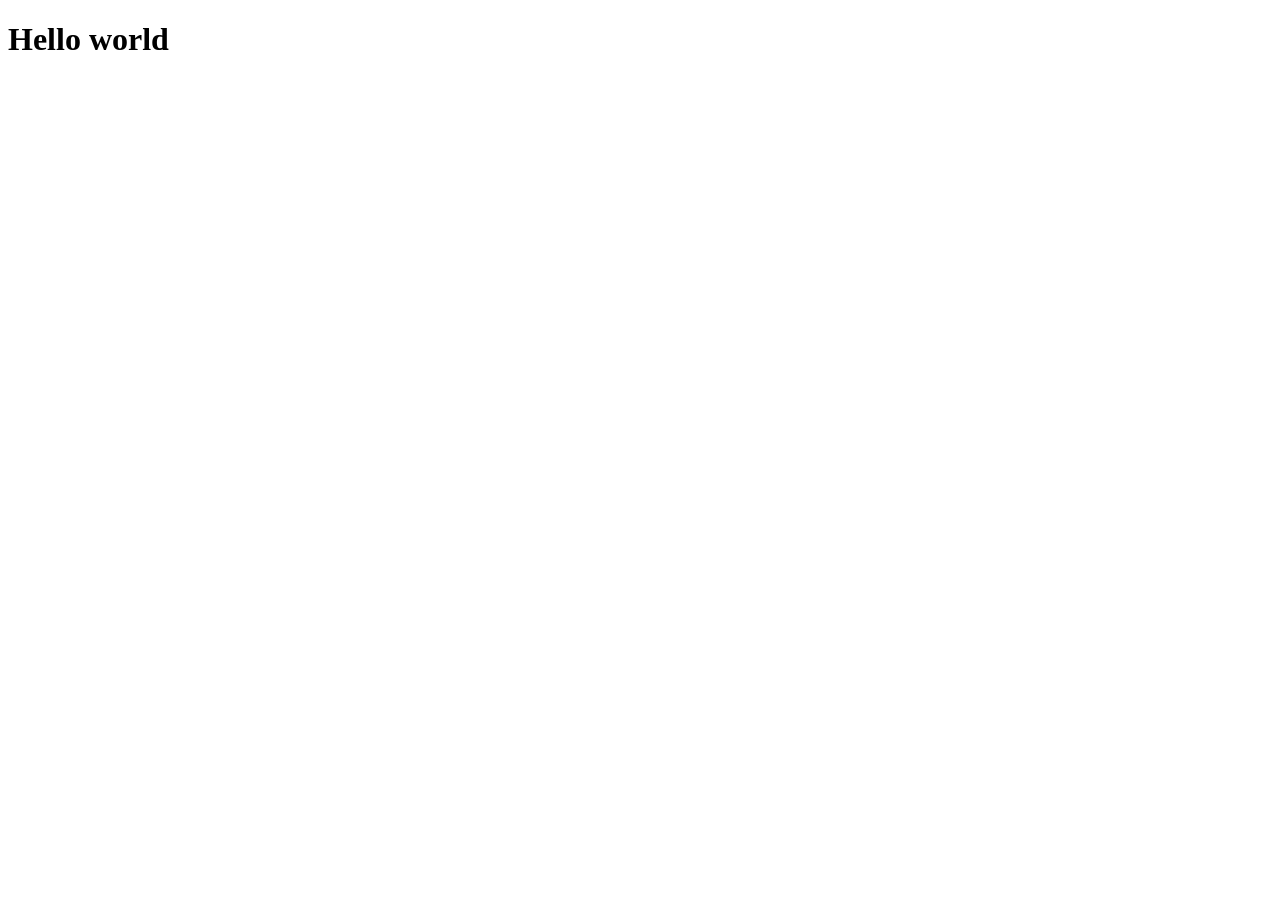
==== index.html @ 220b6db2 "feat: file add index html" ====
<!DOCTYPE html>
<html lang="en">
<head>
    <meta charset="UTF-8">
    <meta http-equiv="X-UA-Compatible" content="IE=edge">
    <meta name="viewport" content="width=device-width, initial-scale=1.0">
    <title>Document</title>
</head>
<body>
    <H1>Hello world</H1>
</body>
</html>
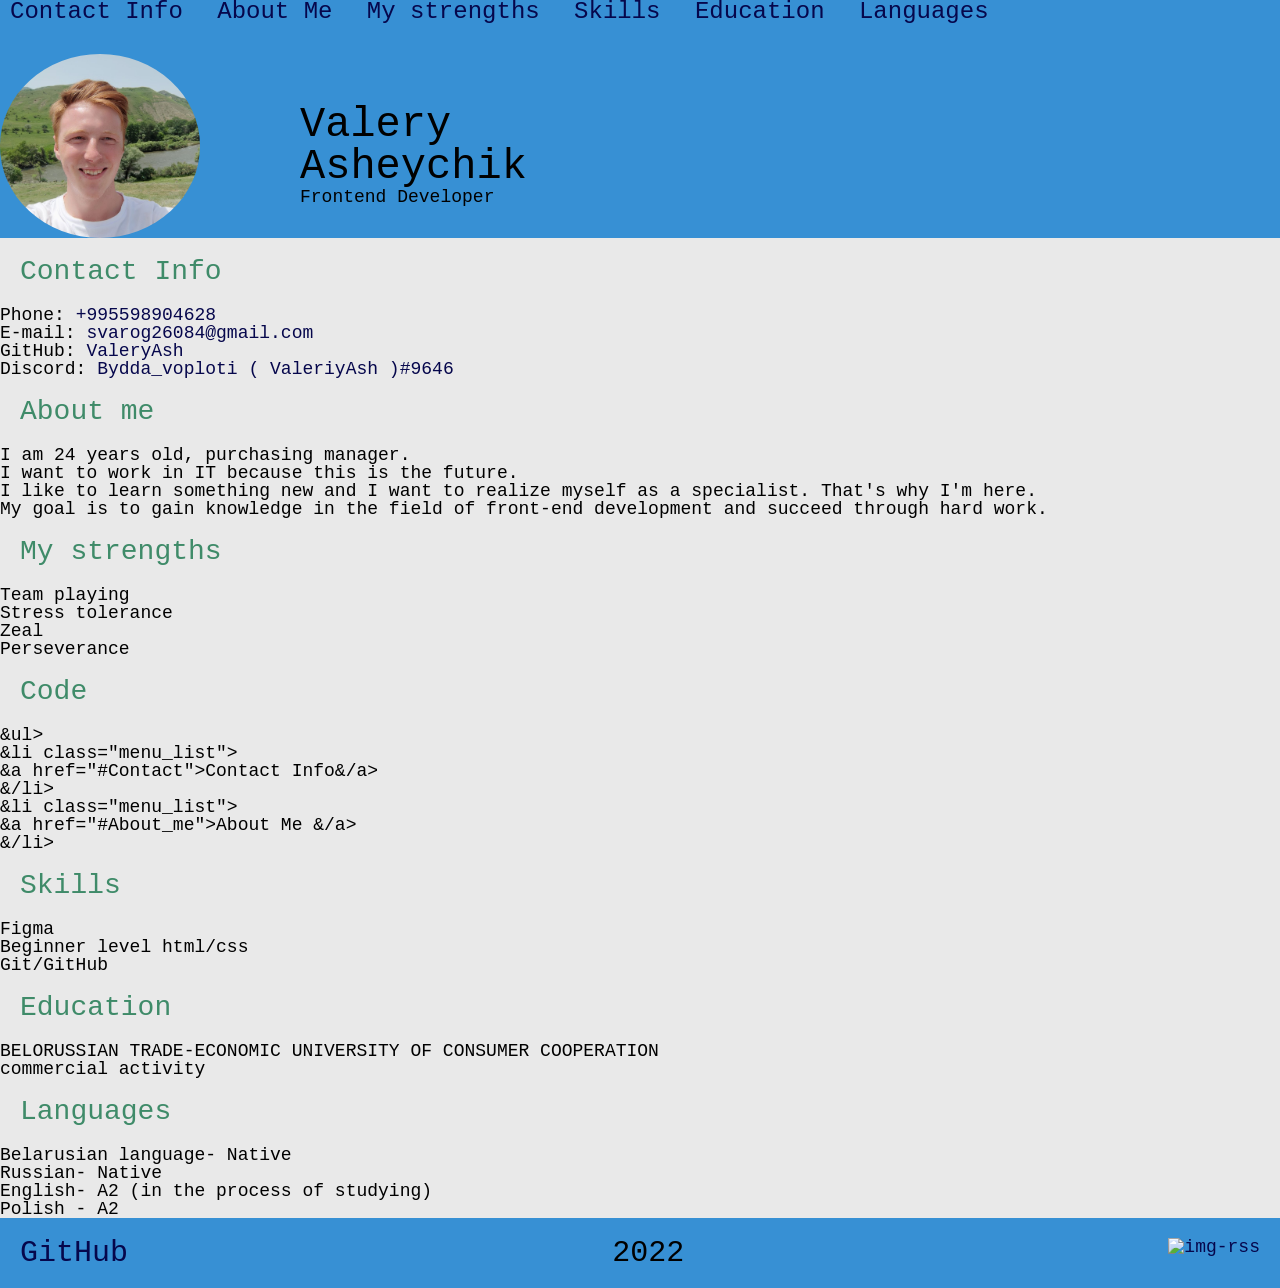
==== commit ca078d26: "update: new files" ====
--- a/index.html
+++ b/index.html
@@ -4,9 +4,165 @@
     <meta charset="UTF-8">
     <meta http-equiv="X-UA-Compatible" content="IE=edge">
     <meta name="viewport" content="width=device-width, initial-scale=1.0">
-    <title>Document</title>
+    <title>Valery Asheychik CV</title>
+    <link rel="stylesheet" href="css/style.css">
 </head>
 <body>
-    <H1>Hello world</H1>
+    <div class="head_background">
+        <div class="header__block">
+            <header class="head">
+                <div class="header__menu">
+                    <ul>
+                        <li class="menu_list">
+                            <a href="#Contact">Contact Info</a> 
+                        </li>
+                        <li class="menu_list">
+                            <a href="#About_me">About Me </a>
+                        </li>
+                        <li class="menu_list">
+                            <a href="#My_strengths">My strengths </a>
+                        </li>
+                        <li class="menu_list">
+                            <a href="#Skills">Skills</a>
+                        </li>
+                        <li class="menu_list">
+                            <a href="#Education">Education</a>
+                        </li>
+                        <li class="menu_list">
+                            <a href="#languages">Languages</a>
+                        </li>
+                    </ul>
+                </div>
+                <div class="head_block">
+                    <div class="header__foto">
+                        <img class="avatar" src="img/avatar.jpeg" alt="MyFoto">
+                    </div>
+                    <div class="header__name">
+                        <H1 class="name">Valery Asheychik</H1>
+                        <p>Frontend Developer</p>
+                 </div>
+                </div>
+            </div>
+            </header>
+        </div>
+    </div>
+    
+            
+        
+        <main class="mail_content">
+    
+                <section class="list_info">
+                <H2 class="header_section"><a name="Contact"></a>Contact Info</H2>
+                <ul class="list">
+                    <li>
+                        Phone:
+                        <a class="list_phone" href="tel: +995598904628">+995598904628</a> 
+                    </li>
+                    <li class="list_email">
+                        E-mail:
+                        <a href="mailto:svarog26084@gmail.com">svarog26084@gmail.com</a>
+                    </li>
+                    <li class="list_github">
+                        GitHub:
+                        <a class="link" href="https://github.com/ValeryAsh" target="_blank">ValeryAsh</a>
+                    </li>
+                    <li class="list_discord">Discord:
+                        <a>Bydda_voploti ( ValeriyAsh )#9646</a>
+                    </li>
+                </section>
+    
+                <section class="About_me">
+                    <h2 class="header_section"><a name="About_me"></a>About me</h2>
+                    <span>
+                    <p class="text_about_me">
+                        I am 24 years old, purchasing manager.<br>
+                         I want to work in IT because this is the future.<br>
+                         I like to learn something new and I want to realize myself as a specialist. That's why I'm here.<br>
+                         My goal is to gain knowledge in the field of front-end development and succeed through hard work.
+                    </p>
+                </span>
+                </section>
+                <section class="My_strengths">
+                    <h2 class="header_section"><a name="My_strengths"></a>My strengths</h2>
+                    <ul class="list">
+                        <li>
+                            Team playing
+                        </li>
+                        <li>
+                            Stress tolerance
+                        </li>
+                        <li>
+                            Zeal
+                        </li>
+                        <li>
+                            Perseverance
+                        </li>
+                    </ul>
+                </section>
+                <section>
+                    <h2>Code</h2>
+                    <p>
+                        &ul><br>
+                            &li class="menu_list"><br>
+                                &a href="#Contact">Contact Info&/a> <br>
+                            &/li><br>
+                            &li class="menu_list"><br>
+                                &a href="#About_me">About Me &/a><br>
+                            &/li>
+                        </ul>
+                    </p>
+                </section>
+                <section class="Skills">
+                    <h2 class="header_section"><a name="Skills"></a>Skills</h2>
+                    <ul class="list">
+                        <li>
+                            Figma
+                        </li>
+                        <li>
+                            Beginner level html/css
+                        </li>
+                        <li>
+                            Git/GitHub
+                        </li>
+                    </ul>
+                </section>
+                <section class="Education">
+                    <h2 class="header_section"><a name="Education"></a>Education</h2>
+                    <ul class="list">
+                        <li>
+                            BELORUSSIAN TRADE-ECONOMIC UNIVERSITY OF CONSUMER COOPERATION
+                            <ul class="nested_list">
+                                <li>
+                                    commercial activity
+                                </li>
+                            </ul>
+                        <li>
+                    </ul>
+                </section>
+                <section class="Languages">
+                    <h2 class="header_section">Languages<a name="languages"></a></h2>
+                    <ul class="list">
+                        <li>
+                            Belarusian language- Native
+                        </li>
+                        <li>
+                            Russian- Native
+                        </li>
+                        <li>
+                            English- A2 (in the process of studying)
+                        </li>
+                        <li>
+                            Polish - A2
+                        </li>
+                    </ul>
+                </section>
+            </main>
+            <footer class="footer_block">
+              <div class="footer_content">
+                <p class="footer_link"><a href="https://github.com/ValeryAsh" target="_blank">GitHub</a></p>
+                <p class="footer_text">2022</p>
+                <a class="footer_img" href="https://rs.school/js/" target="_blank"><img src="https://rs.school/images/rs_school.svg" width="50" alt="img-rss"></a>
+              </div>
+            </footer>
 </body>
 </html>
--- a/css/style.css
+++ b/css/style.css
@@ -0,0 +1,114 @@
+*{
+    padding: 0;
+    margin: 0;
+    border: 0;
+}
+*,*:before,*:after{
+-moz-box-sizing: border-box;
+-webkit-box-sizing: border-box;
+box-sizing: border-box;
+}
+:focus,:active{outline: none;}
+a:focus,a:active{outline: none;}
+
+html,body{
+    height: 100%;
+    width: 100%;
+    font-size: 100%;
+    line-height: 1;
+    font-size: 14px;
+    -ms-text-size-adjust: 100%;
+    -moz-text-size-adjust: 100%;
+    -webkit-text-size-adjust: 100%;
+}
+a, a:visited{
+    text-decoration: none;   
+}
+a:hover{text-decoration: none;}
+ul li{list-style: none;}
+img{vertical-align: top;}
+
+h1,h2,h3,h4,h5,h6{font-size: inherit; font-weight: 400;}
+
+
+
+@import url('https://fonts.googleapis.com/css2?family=Dancing+Script&family=PT+Sans:wght@400;700&display=swap');
+@import url('https://fonts.googleapis.com/css2?family=Dancing+Script&family=Outfit:wght@100;200;300;400&family=PT+Sans:wght@400;700&display=swap');
+body{
+    font-family: Pt-sans, monospace, sans-serif;
+    color: rgb(0, 0, 0);
+    font-size: 18px;
+    background-color: #e9e9e9;
+}
+a{
+    color: rgb(6, 7, 76);
+}  
+.head_background{
+    background-color: #3790D4;
+}
+.header__block{
+    justify-content: space-between;
+    max-width: 1440px;
+    margin: 0 auto;
+}
+.header__menu{
+    flex-wrap: nowrap;
+    justify-content: space-around;
+    font-size: 24px;
+    margin-bottom: 30px;
+
+}
+.head_block{
+   display: flex;
+
+}
+h1{
+    font-size: 42px;
+}
+h2 {
+    padding: 20px;
+    font-size: 28px;
+    color: #3f8b69;
+}
+.menu_list{
+display:inline;
+padding: 10px;
+color: #51312B;
+}
+.head{
+    margin: 0 auto;
+}
+.avatar{
+    max-width: 200px;
+    max-height: 100%;
+    border-radius: 100%;
+    flex-direction: row;
+    margin-right: 100px;
+}
+.header__name{
+    margin-top: 50px;
+}
+.name{
+    width: 200px;
+}
+
+
+.mail_content{
+    max-width: 1440px;
+    margin: 0 auto;
+}
+
+.footer_block{
+    padding: 20px 20px;
+    background-color: #3790D4;
+}
+.footer_content{
+    display: flex;
+    justify-content:space-between;
+    height: 100%;
+    max-width: 1440px;
+    margin: 0 auto;
+}
+.footer_link,.footer_text{
+    font-size: 30px;  
+}
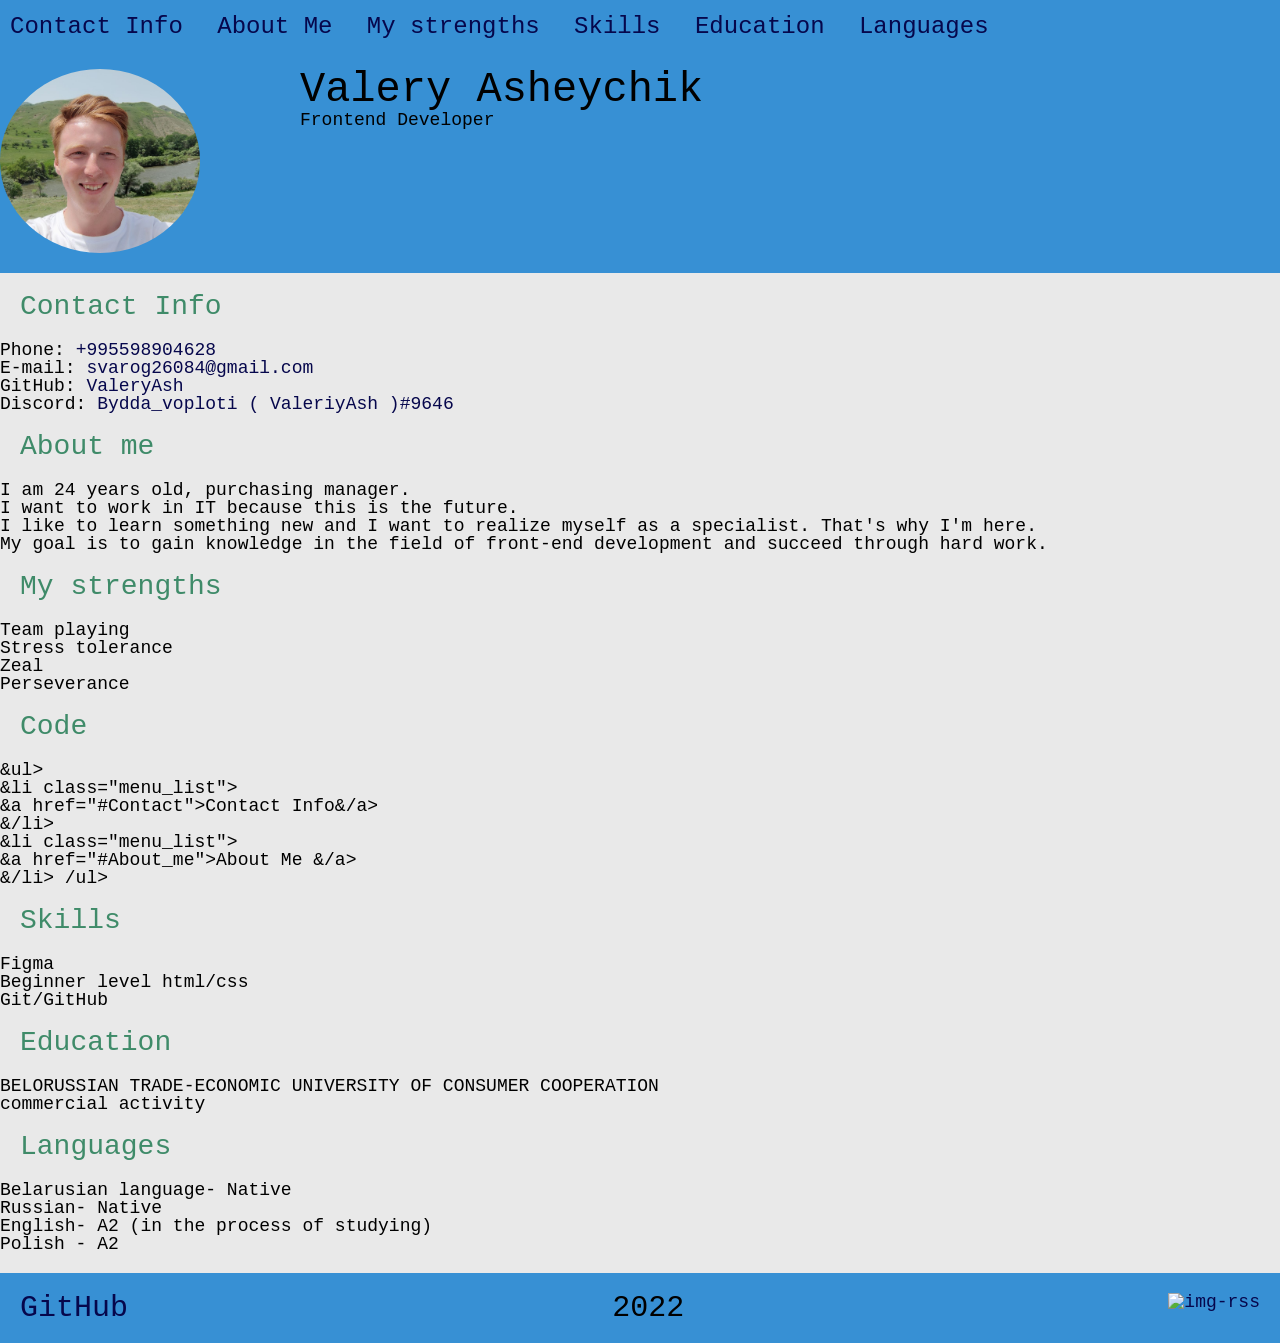
==== commit 4f8168be: "feat: fix bugs" ====
--- a/index.html
+++ b/index.html
@@ -1,5 +1,6 @@
 <!DOCTYPE html>
 <html lang="en">
+
 <head>
     <meta charset="UTF-8">
     <meta http-equiv="X-UA-Compatible" content="IE=edge">
@@ -7,6 +8,7 @@
     <title>Valery Asheychik CV</title>
     <link rel="stylesheet" href="css/style.css">
 </head>
+
 <body>
     <div class="head_background">
         <div class="header__block">
@@ -14,19 +16,19 @@
                 <div class="header__menu">
                     <ul>
                         <li class="menu_list">
-                            <a href="#Contact">Contact Info</a> 
+                            <a href="#Contact">Contact Info</a>
                         </li>
                         <li class="menu_list">
-                            <a href="#About_me">About Me </a>
+                            <a href="#about_me">About Me </a>
                         </li>
                         <li class="menu_list">
-                            <a href="#My_strengths">My strengths </a>
+                            <a href="#my_strengths">My strengths </a>
                         </li>
                         <li class="menu_list">
-                            <a href="#Skills">Skills</a>
+                            <a href="#skills">Skills</a>
                         </li>
                         <li class="menu_list">
-                            <a href="#Education">Education</a>
+                            <a href="#education">Education</a>
                         </li>
                         <li class="menu_list">
                             <a href="#languages">Languages</a>
@@ -37,132 +39,130 @@
                     <div class="header__foto">
                         <img class="avatar" src="img/avatar.jpeg" alt="MyFoto">
                     </div>
-                    <div class="header__name">
-                        <H1 class="name">Valery Asheychik</H1>
+                    <div class="header__id">
+                        <H1 class="id">Valery Asheychik</H1>
                         <p>Frontend Developer</p>
-                 </div>
+                    </div>
                 </div>
-            </div>
+                <!-- </div> -->
             </header>
         </div>
     </div>
-    
-            
-        
-        <main class="mail_content">
-    
-                <section class="list_info">
-                <H2 class="header_section"><a name="Contact"></a>Contact Info</H2>
-                <ul class="list">
-                    <li>
-                        Phone:
-                        <a class="list_phone" href="tel: +995598904628">+995598904628</a> 
-                    </li>
-                    <li class="list_email">
-                        E-mail:
-                        <a href="mailto:svarog26084@gmail.com">svarog26084@gmail.com</a>
-                    </li>
-                    <li class="list_github">
-                        GitHub:
-                        <a class="link" href="https://github.com/ValeryAsh" target="_blank">ValeryAsh</a>
-                    </li>
-                    <li class="list_discord">Discord:
-                        <a>Bydda_voploti ( ValeriyAsh )#9646</a>
-                    </li>
-                </section>
-    
-                <section class="About_me">
-                    <h2 class="header_section"><a name="About_me"></a>About me</h2>
-                    <span>
-                    <p class="text_about_me">
-                        I am 24 years old, purchasing manager.<br>
-                         I want to work in IT because this is the future.<br>
-                         I like to learn something new and I want to realize myself as a specialist. That's why I'm here.<br>
-                         My goal is to gain knowledge in the field of front-end development and succeed through hard work.
-                    </p>
-                </span>
-                </section>
-                <section class="My_strengths">
-                    <h2 class="header_section"><a name="My_strengths"></a>My strengths</h2>
-                    <ul class="list">
+    <main class="mail_content">
+
+        <section class="list_info">
+            <H2 class="header_section"><a id="Contact"></a>Contact Info</H2>
+            <ul class="list">
+                <li>
+                    Phone:
+                    <a class="list_phone" href="tel:+995598904628">+995598904628</a>
+                </li>
+                <li class="list_email">
+                    E-mail:
+                    <a href="mailto:svarog26084@gmail.com">svarog26084@gmail.com</a>
+                </li>
+                <li class="list_github">
+                    GitHub:
+                    <a class="link" href="https://github.com/ValeryAsh" target="_blank">ValeryAsh</a>
+                </li>
+                <li class="list_discord">Discord:
+                    <a href="#">Bydda_voploti ( ValeriyAsh )#9646</a>
+                </li>
+            </ul>
+        </section>
+        <section class="About_me">
+            <h2 class="header_section"><a id="about_me"></a>About me</h2>
+            <p class="text_about_me">
+                I am 24 years old, purchasing manager.<br>
+                I want to work in IT because this is the future.<br>
+                I like to learn something new and I want to realize myself as a specialist. That's why I'm here.<br>
+                My goal is to gain <span>knowledge in the field of</span> front-end development and succeed through hard
+                work.
+            </p>
+        </section>
+        <section class="My_strengths">
+            <h2 class="header_section"><a id="my_strengths"></a>My strengths</h2>
+            <ul class="list">
+                <li>
+                    Team playing
+                </li>
+                <li>
+                    Stress tolerance
+                </li>
+                <li>
+                    Zeal
+                </li>
+                <li>
+                    Perseverance
+                </li>
+            </ul>
+        </section>
+        <section>
+            <h2>Code</h2>
+            <code>
+                &ul><br>
+                &li class="menu_list"><br>
+                &a href="#Contact">Contact Info&/a> <br>
+                &/li><br>
+                &li class="menu_list"><br>
+                &a href="#About_me">About Me &/a><br>
+                &/li>
+                /ul>
+            </code>
+        </section>
+        <section class="skills">
+            <h2 class="header_section"><a id="skills"></a>Skills</h2>
+            <ul class="list">
+                <li>
+                    Figma
+                </li>
+                <li>
+                    Beginner level html/css
+                </li>
+                <li>
+                    Git/GitHub
+                </li>
+            </ul>
+        </section>
+        <section class="Education">
+            <h2 class="header_section"><a id="education"></a>Education</h2>
+            <ul class="list">
+                <li>
+                    BELORUSSIAN TRADE-ECONOMIC UNIVERSITY OF CONSUMER COOPERATION
+                    <ul class="nested_list">
                         <li>
-                            Team playing
-                        </li>
-                        <li>
-                            Stress tolerance
-                        </li>
-                        <li>
-                            Zeal
-                        </li>
-                        <li>
-                            Perseverance
+                            commercial activity
                         </li>
                     </ul>
-                </section>
-                <section>
-                    <h2>Code</h2>
-                    <p>
-                        &ul><br>
-                            &li class="menu_list"><br>
-                                &a href="#Contact">Contact Info&/a> <br>
-                            &/li><br>
-                            &li class="menu_list"><br>
-                                &a href="#About_me">About Me &/a><br>
-                            &/li>
-                        </ul>
-                    </p>
-                </section>
-                <section class="Skills">
-                    <h2 class="header_section"><a name="Skills"></a>Skills</h2>
-                    <ul class="list">
-                        <li>
-                            Figma
-                        </li>
-                        <li>
-                            Beginner level html/css
-                        </li>
-                        <li>
-                            Git/GitHub
-                        </li>
-                    </ul>
-                </section>
-                <section class="Education">
-                    <h2 class="header_section"><a name="Education"></a>Education</h2>
-                    <ul class="list">
-                        <li>
-                            BELORUSSIAN TRADE-ECONOMIC UNIVERSITY OF CONSUMER COOPERATION
-                            <ul class="nested_list">
-                                <li>
-                                    commercial activity
-                                </li>
-                            </ul>
-                        <li>
-                    </ul>
-                </section>
-                <section class="Languages">
-                    <h2 class="header_section">Languages<a name="languages"></a></h2>
-                    <ul class="list">
-                        <li>
-                            Belarusian language- Native
-                        </li>
-                        <li>
-                            Russian- Native
-                        </li>
-                        <li>
-                            English- A2 (in the process of studying)
-                        </li>
-                        <li>
-                            Polish - A2
-                        </li>
-                    </ul>
-                </section>
-            </main>
-            <footer class="footer_block">
-              <div class="footer_content">
-                <p class="footer_link"><a href="https://github.com/ValeryAsh" target="_blank">GitHub</a></p>
-                <p class="footer_text">2022</p>
-                <a class="footer_img" href="https://rs.school/js/" target="_blank"><img src="https://rs.school/images/rs_school.svg" width="50" alt="img-rss"></a>
-              </div>
-            </footer>
+                <li>
+            </ul>
+        </section>
+        <section class="Languages">
+            <h2 class="header_section">Languages<a id="languages"></a></h2>
+            <ul class="list">
+                <li>
+                    Belarusian language- Native
+                </li>
+                <li>
+                    Russian- Native
+                </li>
+                <li>
+                    English- A2 (in the process of studying)
+                </li>
+                <li>
+                    Polish - A2
+                </li>
+            </ul>
+        </section>
+    </main>
+    <footer class="footer_block">
+        <div class="footer_content">
+            <p class="footer_link"><a href="https://github.com/ValeryAsh" target="_blank">GitHub</a></p>
+            <p class="footer_text">2022</p>
+            <a class="footer_img" href="https://rs.school/js/" target="_blank"><img
+                    src="https://rs.school/images/rs_school.svg" width="70" alt="img-rss"></a>
+        </div>
+    </footer>
 </body>
+
 </html>
--- a/css/style.css
+++ b/css/style.css
@@ -52,10 +52,12 @@
     margin: 0 auto;
 }
 .header__menu{
+
     flex-wrap: nowrap;
     justify-content: space-around;
     font-size: 24px;
     margin-bottom: 30px;
+    padding-top: 15px;
 
 }
 .head_block{
@@ -75,7 +77,7 @@
 padding: 10px;
 color: #51312B;
 }
-.head{
+.header{
     margin: 0 auto;
 }
 .avatar{
@@ -84,6 +86,7 @@
     border-radius: 100%;
     flex-direction: row;
     margin-right: 100px;
+    margin-bottom: 20px;
 }
 .header__name{
     margin-top: 50px;
@@ -112,3 +115,6 @@
 .footer_link,.footer_text{
     font-size: 30px;  
 }
+.Languages{
+    margin-bottom: 20px;
+}
